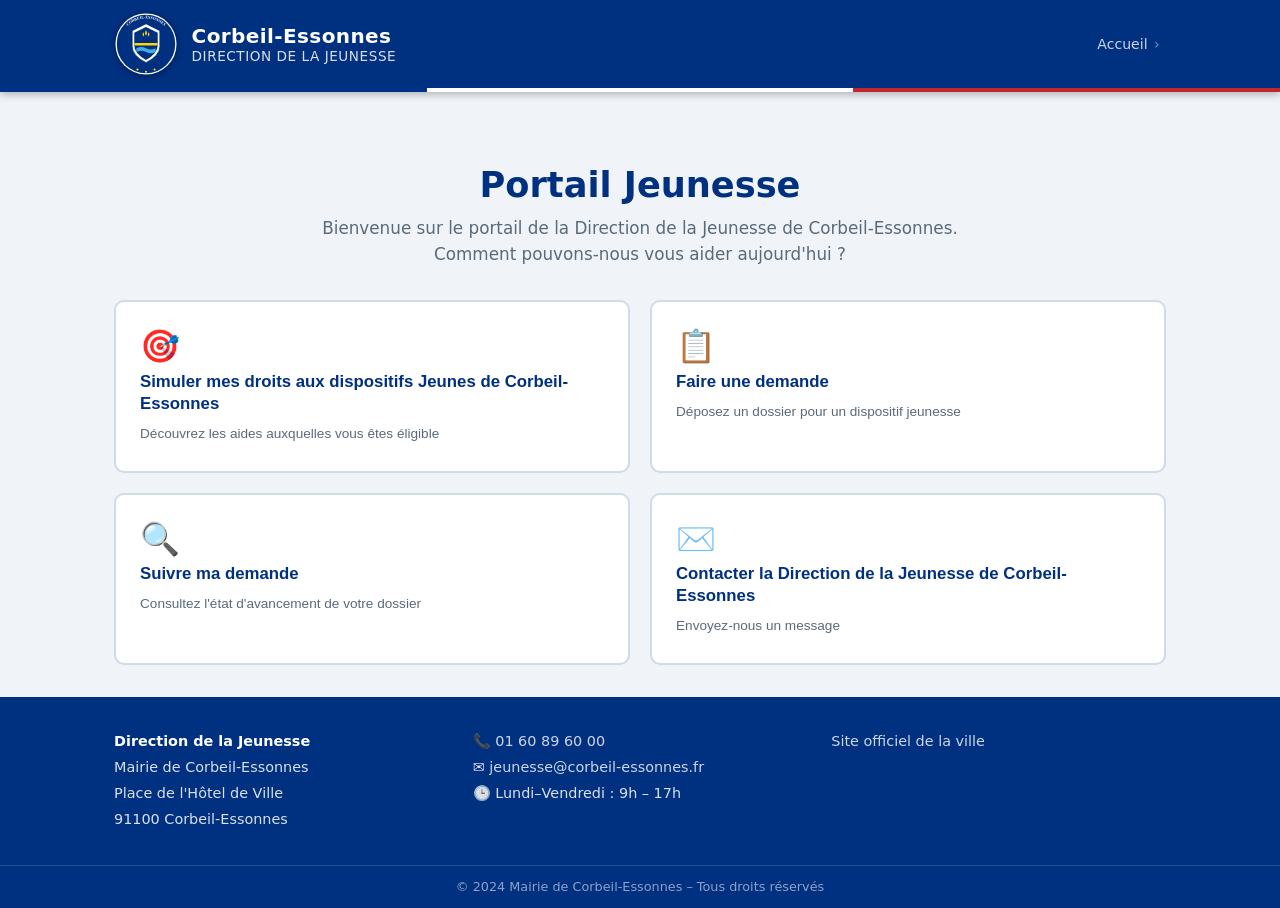
==== index.html @ c3417b79 "Add complete Jeunes Corbeil-Essonnes website (HTML/CSS/JS) Agent-Logs-Url: https://github.com/Sherpe" ====
<!DOCTYPE html>
<html lang="fr">
<head>
  <meta charset="UTF-8" />
  <meta name="viewport" content="width=device-width, initial-scale=1.0" />
  <title>Direction de la Jeunesse – Corbeil-Essonnes</title>
  <link rel="stylesheet" href="css/style.css" />
</head>
<body>

  <!-- ========== HEADER ========== -->
  <header class="site-header">
    <div class="header-inner">
      <a href="#" class="header-brand" onclick="showHome(); return false;" aria-label="Accueil">
        <img src="assets/logo-corbeil.svg" alt="Ville de Corbeil-Essonnes" class="header-logo" />
        <div class="header-titles">
          <span class="header-city">Corbeil-Essonnes</span>
          <span class="header-dept">Direction de la Jeunesse</span>
        </div>
      </a>
      <!-- Breadcrumb -->
      <nav id="breadcrumb" class="breadcrumb" aria-label="Fil d'Ariane" hidden>
        <a href="#" onclick="showHome(); return false;">Accueil</a>
        <span class="breadcrumb-sep" aria-hidden="true">›</span>
        <span id="breadcrumb-current"></span>
      </nav>
    </div>
    <!-- Tricolor bar -->
    <div class="tricolor-bar">
      <div class="tc-blue"></div>
      <div class="tc-white"></div>
      <div class="tc-red"></div>
    </div>
  </header>

  <!-- ========== MAIN ========== -->
  <main id="app">

    <!-- ---- HOME ---- -->
    <section id="section-home" class="page active">
      <div class="hero">
        <h1>Portail Jeunesse</h1>
        <p class="hero-sub">Bienvenue sur le portail de la Direction de la Jeunesse de Corbeil-Essonnes.<br>Comment pouvons-nous vous aider aujourd'hui ?</p>
      </div>
      <div class="card-grid">

        <button class="nav-card" onclick="showSection('simulation', 'Simuler mes droits')">
          <span class="card-icon" aria-hidden="true">🎯</span>
          <span class="card-title">Simuler mes droits aux dispositifs Jeunes de Corbeil-Essonnes</span>
          <span class="card-hint">Découvrez les aides auxquelles vous êtes éligible</span>
        </button>

        <button class="nav-card" onclick="showSection('demande', 'Faire une demande')">
          <span class="card-icon" aria-hidden="true">📋</span>
          <span class="card-title">Faire une demande</span>
          <span class="card-hint">Déposez un dossier pour un dispositif jeunesse</span>
        </button>

        <button class="nav-card" onclick="showSection('suivi', 'Suivre ma demande')">
          <span class="card-icon" aria-hidden="true">🔍</span>
          <span class="card-title">Suivre ma demande</span>
          <span class="card-hint">Consultez l'état d'avancement de votre dossier</span>
        </button>

        <button class="nav-card" onclick="showSection('contact', 'Contacter la Direction de la Jeunesse')">
          <span class="card-icon" aria-hidden="true">✉️</span>
          <span class="card-title">Contacter la Direction de la Jeunesse de Corbeil-Essonnes</span>
          <span class="card-hint">Envoyez-nous un message</span>
        </button>

      </div>
    </section>

    <!-- ---- CONTACTER ---- -->
    <section id="section-contact" class="page" hidden>
      <div class="page-header">
        <h2>Contacter la Direction de la Jeunesse</h2>
        <p>Remplissez le formulaire ci-dessous. Nous vous répondrons dans les meilleurs délais.</p>
      </div>
      <div class="form-card">
        <form id="contact-form" class="form" onsubmit="submitContact(event)">
          <div class="form-row">
            <div class="form-group">
              <label for="c-nom">Nom <span class="req" aria-label="obligatoire">*</span></label>
              <input id="c-nom" type="text" name="nom" autocomplete="family-name" required placeholder="Votre nom" />
            </div>
            <div class="form-group">
              <label for="c-prenom">Prénom</label>
              <input id="c-prenom" type="text" name="prenom" autocomplete="given-name" placeholder="Votre prénom" />
            </div>
          </div>
          <div class="form-row">
            <div class="form-group">
              <label for="c-mail">Adresse e-mail <span class="req" aria-label="obligatoire">*</span></label>
              <input id="c-mail" type="email" name="mail" autocomplete="email" required placeholder="exemple@mail.fr" />
            </div>
            <div class="form-group">
              <label for="c-tel">Téléphone</label>
              <input id="c-tel" type="tel" name="telephone" autocomplete="tel" placeholder="06 XX XX XX XX" />
            </div>
          </div>
          <div class="form-group">
            <label for="c-objet">Objet <span class="req" aria-label="obligatoire">*</span></label>
            <select id="c-objet" name="objet" required>
              <option value="">— Sélectionnez un objet —</option>
              <option value="renseignement">Demande de renseignement</option>
              <option value="projet-jeune">Projet Jeune</option>
              <option value="projet-sport">Projet Jeune Sport</option>
              <option value="pied-etrier">Pied à l'Étrier</option>
              <option value="solidarite">Projets Jeunes Solidarité</option>
              <option value="suivi-dossier">Suivi de dossier</option>
              <option value="autre">Autre</option>
            </select>
          </div>
          <div class="form-group">
            <label for="c-message">Message <span class="req" aria-label="obligatoire">*</span></label>
            <textarea id="c-message" name="message" rows="6" required placeholder="Votre message…"></textarea>
          </div>
          <p class="form-note"><span class="req">*</span> Champs obligatoires</p>
          <div class="form-actions">
            <button type="submit" class="btn-primary">Envoyer le message</button>
            <button type="button" class="btn-ghost" onclick="showHome()">Annuler</button>
          </div>
        </form>
        <div id="contact-success" class="alert-success" hidden>
          <strong>✅ Votre message a bien été envoyé !</strong>
          <p>Nous vous répondrons dans un délai de 5 jours ouvrés à l'adresse indiquée.</p>
          <button class="btn-primary" onclick="showHome()">Retour à l'accueil</button>
        </div>
      </div>
    </section>

    <!-- ---- FAIRE UNE DEMANDE ---- -->
    <section id="section-demande" class="page" hidden>
      <div class="page-header">
        <h2>Faire une demande</h2>
        <p>Sélectionnez le dispositif pour lequel vous souhaitez déposer un dossier :</p>
      </div>
      <div class="card-grid">

        <button class="nav-card" onclick="showDemandeForm('projet-jeune')">
          <span class="card-icon" aria-hidden="true">💡</span>
          <span class="card-title">Projet Jeune</span>
          <span class="card-hint">Financement de projets culturels, artistiques ou personnels (15–25 ans)</span>
        </button>

        <button class="nav-card" onclick="showDemandeForm('projet-sport')">
          <span class="card-icon" aria-hidden="true">⚽</span>
          <span class="card-title">Projet Jeune Sport</span>
          <span class="card-hint">Soutien à des projets ou événements sportifs (15–25 ans)</span>
        </button>

        <button class="nav-card" onclick="showDemandeForm('pied-etrier')">
          <span class="card-icon" aria-hidden="true">🚀</span>
          <span class="card-title">Pied à l'Étrier</span>
          <span class="card-hint">Aide à l'insertion professionnelle et à l'entrepreneuriat (18–25 ans)</span>
        </button>

        <button class="nav-card" onclick="showDemandeForm('solidarite')">
          <span class="card-icon" aria-hidden="true">🤝</span>
          <span class="card-title">Projets Jeunes Solidarité</span>
          <span class="card-hint">Soutien aux projets solidaires et citoyens (15–25 ans)</span>
        </button>

      </div>
    </section>

    <!-- ---- DEMANDE FORM (dynamic) ---- -->
    <section id="section-demande-form" class="page" hidden>
      <div id="demande-form-inner"></div>
    </section>

    <!-- ---- SUIVRE MA DEMANDE ---- -->
    <section id="section-suivi" class="page" hidden>
      <div class="page-header">
        <h2>Suivre ma demande</h2>
        <p>Renseignez votre numéro de dossier pour consulter l'état d'avancement de votre demande.</p>
      </div>
      <div class="form-card suivi-card">
        <form id="suivi-form" class="form" onsubmit="suivreDossier(event)">
          <div class="form-group">
            <label for="s-numero">Numéro de dossier <span class="req" aria-label="obligatoire">*</span></label>
            <input
              id="s-numero"
              type="text"
              name="numeroDossier"
              required
              placeholder="CE-2024-0001"
              autocomplete="off"
              style="text-transform:uppercase;"
            />
            <small class="form-hint">Format : CE-AAAA-XXXX &nbsp;(ex. : CE-2024-0001)</small>
          </div>
          <div class="form-actions">
            <button type="submit" class="btn-primary">Rechercher</button>
          </div>
        </form>
        <div id="suivi-result" hidden></div>
      </div>
    </section>

    <!-- ---- SIMULER MES DROITS ---- -->
    <section id="section-simulation" class="page" hidden>
      <div class="page-header">
        <h2>Simuler mes droits aux dispositifs Jeunes</h2>
        <p>Répondez aux questions suivantes pour découvrir les dispositifs auxquels vous êtes éligible.</p>
      </div>
      <div class="form-card">
        <div id="simulation-inner"></div>
      </div>
    </section>

  </main>

  <!-- ========== FOOTER ========== -->
  <footer class="site-footer">
    <div class="footer-inner">
      <div class="footer-block">
        <strong>Direction de la Jeunesse</strong><br />
        Mairie de Corbeil-Essonnes<br />
        Place de l'Hôtel de Ville<br />
        91100 Corbeil-Essonnes
      </div>
      <div class="footer-block">
        <p>📞 <a href="tel:+33160896000">01 60 89 60 00</a></p>
        <p>✉️ <a href="mailto:jeunesse@corbeil-essonnes.fr">jeunesse@corbeil-essonnes.fr</a></p>
        <p>🕒 Lundi–Vendredi : 9h – 17h</p>
      </div>
      <div class="footer-block footer-links">
        <a href="https://www.corbeil-essonnes.fr" target="_blank" rel="noopener">Site officiel de la ville</a>
      </div>
    </div>
    <div class="footer-bottom">
      <p>© 2024 Mairie de Corbeil-Essonnes – Tous droits réservés</p>
    </div>
  </footer>

  <script src="js/app.js"></script>
</body>
</html>
---- css/style.css ----
/* ============================================================
   Direction de la Jeunesse – Corbeil-Essonnes
   Main stylesheet
   ============================================================ */

/* ---------- Reset & base ---------- */
*, *::before, *::after { box-sizing: border-box; margin: 0; padding: 0; }

:root {
  --blue:       #003080;
  --blue-light: #1a5276;
  --blue-hover: #00205c;
  --red:        #c1272d;
  --white:      #ffffff;
  --bg:         #f0f4f8;
  --bg-card:    #ffffff;
  --text:       #1e2d40;
  --text-muted: #5a6a7a;
  --border:     #d0dbe8;
  --success-bg: #e8f5e9;
  --success-fg: #1b5e20;
  --radius:     10px;
  --shadow:     0 2px 12px rgba(0,0,0,.10);
  --shadow-hover: 0 6px 20px rgba(0,48,128,.18);
  --transition: .2s ease;
  --font:       'Segoe UI', system-ui, -apple-system, sans-serif;
}

html { scroll-behavior: smooth; }

body {
  font-family: var(--font);
  background: var(--bg);
  color: var(--text);
  min-height: 100vh;
  display: flex;
  flex-direction: column;
}

a { color: var(--blue); text-decoration: none; }
a:hover { text-decoration: underline; }

/* ---------- Header ---------- */
.site-header {
  background: var(--blue);
  color: var(--white);
  position: sticky;
  top: 0;
  z-index: 100;
  box-shadow: 0 2px 8px rgba(0,0,0,.3);
}

.header-inner {
  max-width: 1100px;
  margin: 0 auto;
  padding: .75rem 1.5rem;
  display: flex;
  align-items: center;
  justify-content: space-between;
  gap: 1rem;
  flex-wrap: wrap;
}

.header-brand {
  display: flex;
  align-items: center;
  gap: .85rem;
  color: var(--white);
  text-decoration: none;
}

.header-logo {
  height: 64px;
  width: auto;
  filter: drop-shadow(0 1px 3px rgba(0,0,0,.4));
  flex-shrink: 0;
}

.header-titles {
  display: flex;
  flex-direction: column;
}

.header-city {
  font-size: 1.25rem;
  font-weight: 700;
  letter-spacing: .02em;
  line-height: 1.2;
}

.header-dept {
  font-size: .85rem;
  font-weight: 400;
  opacity: .85;
  letter-spacing: .04em;
  text-transform: uppercase;
}

/* Breadcrumb */
.breadcrumb {
  display: flex;
  align-items: center;
  gap: .4rem;
  font-size: .88rem;
  color: rgba(255,255,255,.8);
}

.breadcrumb a {
  color: rgba(255,255,255,.8);
  text-decoration: none;
  transition: color var(--transition);
}
.breadcrumb a:hover { color: var(--white); text-decoration: underline; }

.breadcrumb-sep { opacity: .6; }

#breadcrumb-current {
  color: var(--white);
  font-weight: 600;
  max-width: 280px;
  white-space: nowrap;
  overflow: hidden;
  text-overflow: ellipsis;
}

/* Tricolor bar */
.tricolor-bar {
  display: flex;
  height: 4px;
}
.tc-blue  { background: #003189; flex: 1; }
.tc-white { background: #ffffff; flex: 1; }
.tc-red   { background: #c1272d; flex: 1; }

/* ---------- Main ---------- */
#app {
  flex: 1;
  max-width: 1100px;
  width: 100%;
  margin: 0 auto;
  padding: 2rem 1.5rem;
}

/* ---------- Pages ---------- */
.page { animation: fadeIn .25s ease; }
@keyframes fadeIn { from { opacity: 0; transform: translateY(8px); } to { opacity: 1; transform: none; } }

.page.active { display: block; }

.page-header {
  margin-bottom: 1.75rem;
}

.page-header h2 {
  font-size: 1.65rem;
  color: var(--blue);
  margin-bottom: .4rem;
}

.page-header p {
  color: var(--text-muted);
  font-size: 1rem;
  line-height: 1.55;
}

/* ---------- Hero ---------- */
.hero {
  text-align: center;
  padding: 2.5rem 1rem 2rem;
}

.hero h1 {
  font-size: 2.2rem;
  color: var(--blue);
  font-weight: 800;
  margin-bottom: .6rem;
}

.hero-sub {
  font-size: 1.05rem;
  color: var(--text-muted);
  line-height: 1.6;
}

/* ---------- Card grid ---------- */
.card-grid {
  display: grid;
  grid-template-columns: repeat(2, 1fr);
  gap: 1.25rem;
}

@media (max-width: 640px) {
  .card-grid { grid-template-columns: 1fr; }
  .hero h1 { font-size: 1.6rem; }
}

/* Navigation card */
.nav-card {
  background: var(--bg-card);
  border: 2px solid var(--border);
  border-radius: var(--radius);
  padding: 1.75rem 1.5rem;
  cursor: pointer;
  text-align: left;
  display: flex;
  flex-direction: column;
  gap: .55rem;
  transition: border-color var(--transition), box-shadow var(--transition), transform var(--transition);
}

.nav-card:hover, .nav-card:focus-visible {
  border-color: var(--blue);
  box-shadow: var(--shadow-hover);
  transform: translateY(-3px);
  outline: none;
}

.nav-card:active { transform: translateY(0); }

.card-icon {
  font-size: 2rem;
  line-height: 1;
}

.card-title {
  font-size: 1.05rem;
  font-weight: 700;
  color: var(--blue);
  line-height: 1.3;
}

.card-hint {
  font-size: .85rem;
  color: var(--text-muted);
  line-height: 1.4;
}

/* ---------- Form card ---------- */
.form-card {
  background: var(--bg-card);
  border: 1px solid var(--border);
  border-radius: var(--radius);
  padding: 2rem;
  box-shadow: var(--shadow);
  max-width: 760px;
}

.suivi-card { max-width: 480px; }

/* ---------- Forms ---------- */
.form { display: flex; flex-direction: column; gap: 1.1rem; }

.form-row {
  display: grid;
  grid-template-columns: 1fr 1fr;
  gap: 1rem;
}

@media (max-width: 560px) {
  .form-row { grid-template-columns: 1fr; }
  .form-card { padding: 1.25rem; }
}

.form-group {
  display: flex;
  flex-direction: column;
  gap: .35rem;
}

label {
  font-weight: 600;
  font-size: .93rem;
  color: var(--text);
}

.req {
  color: var(--red);
  margin-left: 2px;
}

input[type="text"],
input[type="email"],
input[type="tel"],
input[type="number"],
input[type="date"],
select,
textarea {
  width: 100%;
  border: 1.5px solid var(--border);
  border-radius: 6px;
  padding: .6rem .85rem;
  font-family: var(--font);
  font-size: .95rem;
  color: var(--text);
  background: #fff;
  transition: border-color var(--transition), box-shadow var(--transition);
}

input:focus, select:focus, textarea:focus {
  outline: none;
  border-color: var(--blue);
  box-shadow: 0 0 0 3px rgba(0,48,128,.12);
}

input:invalid:not(:placeholder-shown),
select:invalid,
textarea:invalid:not(:placeholder-shown) {
  border-color: var(--red);
}

textarea { resize: vertical; min-height: 120px; }

.form-hint {
  font-size: .8rem;
  color: var(--text-muted);
  margin-top: .1rem;
}

.form-note {
  font-size: .82rem;
  color: var(--text-muted);
  margin-top: -.25rem;
}

.form-section-title {
  font-size: 1rem;
  font-weight: 700;
  color: var(--blue);
  padding: .5rem 0 .25rem;
  border-bottom: 2px solid var(--border);
  margin-top: .5rem;
}

/* ---------- Buttons ---------- */
.btn-primary {
  background: var(--blue);
  color: var(--white);
  border: none;
  border-radius: 6px;
  padding: .7rem 1.6rem;
  font-family: var(--font);
  font-size: .97rem;
  font-weight: 700;
  cursor: pointer;
  transition: background var(--transition), transform var(--transition);
}

.btn-primary:hover { background: var(--blue-hover); transform: translateY(-1px); }
.btn-primary:active { transform: none; }

.btn-ghost {
  background: transparent;
  color: var(--text-muted);
  border: 1.5px solid var(--border);
  border-radius: 6px;
  padding: .68rem 1.4rem;
  font-family: var(--font);
  font-size: .97rem;
  cursor: pointer;
  transition: background var(--transition), color var(--transition);
}

.btn-ghost:hover { background: var(--bg); color: var(--text); }

.form-actions {
  display: flex;
  gap: .85rem;
  align-items: center;
  flex-wrap: wrap;
  margin-top: .4rem;
}

/* ---------- Alerts ---------- */
.alert-success {
  background: var(--success-bg);
  border: 1.5px solid #a5d6a7;
  border-radius: var(--radius);
  padding: 1.5rem;
  color: var(--success-fg);
  display: flex;
  flex-direction: column;
  gap: .75rem;
}

.alert-success strong { font-size: 1.05rem; }

.alert-error {
  background: #fff3f3;
  border: 1.5px solid #f5a5a5;
  border-radius: var(--radius);
  padding: 1.5rem;
  color: #b71c1c;
  display: flex;
  flex-direction: column;
  gap: .5rem;
}

.alert-info {
  background: #e8f4fd;
  border: 1.5px solid #90caf9;
  border-radius: var(--radius);
  padding: 1.5rem;
  color: #0d47a1;
}

/* ---------- Simulation ---------- */
.sim-step { display: flex; flex-direction: column; gap: 1.1rem; }

.sim-question {
  font-size: 1.08rem;
  font-weight: 700;
  color: var(--blue);
  line-height: 1.4;
}

.sim-progress {
  font-size: .82rem;
  color: var(--text-muted);
  margin-bottom: -.5rem;
}

.sim-options {
  display: flex;
  flex-direction: column;
  gap: .6rem;
}

.sim-option {
  display: flex;
  align-items: center;
  gap: .75rem;
  background: var(--bg);
  border: 1.5px solid var(--border);
  border-radius: 7px;
  padding: .75rem 1rem;
  cursor: pointer;
  font-family: var(--font);
  font-size: .97rem;
  text-align: left;
  transition: border-color var(--transition), background var(--transition);
}

.sim-option:hover, .sim-option:focus-visible {
  border-color: var(--blue);
  background: #eaf0fa;
  outline: none;
}

.sim-option.selected {
  border-color: var(--blue);
  background: #dce8fa;
  font-weight: 600;
  color: var(--blue);
}

.sim-option-icon { font-size: 1.3rem; line-height: 1; flex-shrink: 0; }

.sim-nav {
  display: flex;
  gap: .85rem;
  flex-wrap: wrap;
  margin-top: .4rem;
}

.btn-secondary {
  background: transparent;
  color: var(--blue);
  border: 1.5px solid var(--blue);
  border-radius: 6px;
  padding: .68rem 1.4rem;
  font-family: var(--font);
  font-size: .97rem;
  font-weight: 600;
  cursor: pointer;
  transition: background var(--transition), color var(--transition);
}
.btn-secondary:hover { background: var(--blue); color: var(--white); }

/* Results */
.sim-results { display: flex; flex-direction: column; gap: 1.2rem; }

.sim-results h3 { font-size: 1.1rem; color: var(--blue); margin-bottom: -.3rem; }

.result-card {
  background: var(--bg-card);
  border: 2px solid var(--blue);
  border-radius: var(--radius);
  padding: 1.25rem 1.5rem;
}

.result-card h4 {
  font-size: 1.05rem;
  color: var(--blue);
  margin-bottom: .4rem;
}

.result-card p {
  font-size: .9rem;
  color: var(--text-muted);
  line-height: 1.5;
  margin-bottom: .5rem;
}

.result-card .tag-eligible {
  display: inline-block;
  background: #e8f5e9;
  color: #2e7d32;
  font-size: .78rem;
  font-weight: 700;
  padding: .2rem .6rem;
  border-radius: 20px;
  text-transform: uppercase;
  letter-spacing: .04em;
}

.result-card-partial { border-color: #f9a825; }
.result-card-partial .tag-eligible {
  background: #fff8e1;
  color: #f57f17;
}

.no-result { color: var(--text-muted); font-style: italic; }

/* ---------- Suivi result ---------- */
#suivi-result { margin-top: 1.5rem; }

.status-badge {
  display: inline-flex;
  align-items: center;
  gap: .4rem;
  font-weight: 700;
  font-size: .85rem;
  padding: .3rem .85rem;
  border-radius: 20px;
  text-transform: uppercase;
  letter-spacing: .04em;
}

.status-received  { background: #e3f2fd; color: #1565c0; }
.status-review    { background: #fff9c4; color: #f57f17; }
.status-approved  { background: #e8f5e9; color: #2e7d32; }
.status-rejected  { background: #fce4ec; color: #c62828; }
.status-complete  { background: #f3e5f5; color: #6a1b9a; }

.suivi-details {
  margin-top: 1rem;
  display: flex;
  flex-direction: column;
  gap: .4rem;
  font-size: .93rem;
}

.suivi-details dt { font-weight: 600; color: var(--text-muted); font-size: .8rem; text-transform: uppercase; letter-spacing: .04em; margin-top: .6rem; }
.suivi-details dd { color: var(--text); }

/* ---------- Demande form inner ---------- */
.demande-form-wrap { display: flex; flex-direction: column; gap: 1.25rem; }

.demande-back {
  display: inline-flex;
  align-items: center;
  gap: .4rem;
  color: var(--blue);
  font-size: .9rem;
  font-weight: 600;
  cursor: pointer;
  background: none;
  border: none;
  padding: 0;
  margin-bottom: .25rem;
}

.demande-back:hover { text-decoration: underline; }

.program-banner {
  background: linear-gradient(135deg, var(--blue) 60%, var(--blue-light));
  color: var(--white);
  border-radius: var(--radius);
  padding: 1.25rem 1.5rem;
  display: flex;
  align-items: center;
  gap: 1rem;
}

.program-banner .banner-icon { font-size: 2.2rem; }
.program-banner h2 { font-size: 1.4rem; margin-bottom: .2rem; }
.program-banner p { font-size: .88rem; opacity: .85; }

/* ---------- Footer ---------- */
.site-footer {
  background: var(--blue);
  color: rgba(255,255,255,.85);
  margin-top: auto;
}

.footer-inner {
  max-width: 1100px;
  margin: 0 auto;
  padding: 2rem 1.5rem;
  display: grid;
  grid-template-columns: repeat(auto-fit, minmax(200px, 1fr));
  gap: 1.5rem;
}

.footer-block { font-size: .9rem; line-height: 1.8; }
.footer-block strong { color: var(--white); }
.footer-block a { color: rgba(255,255,255,.8); }
.footer-block a:hover { color: var(--white); }
.footer-block p { margin: 0; }

.footer-bottom {
  border-top: 1px solid rgba(255,255,255,.15);
  text-align: center;
  padding: .85rem 1.5rem;
  font-size: .8rem;
  color: rgba(255,255,255,.55);
}

/* ---------- Scrollbar (optional) ---------- */
::-webkit-scrollbar { width: 7px; }
::-webkit-scrollbar-track { background: var(--bg); }
::-webkit-scrollbar-thumb { background: #b0bec5; border-radius: 4px; }
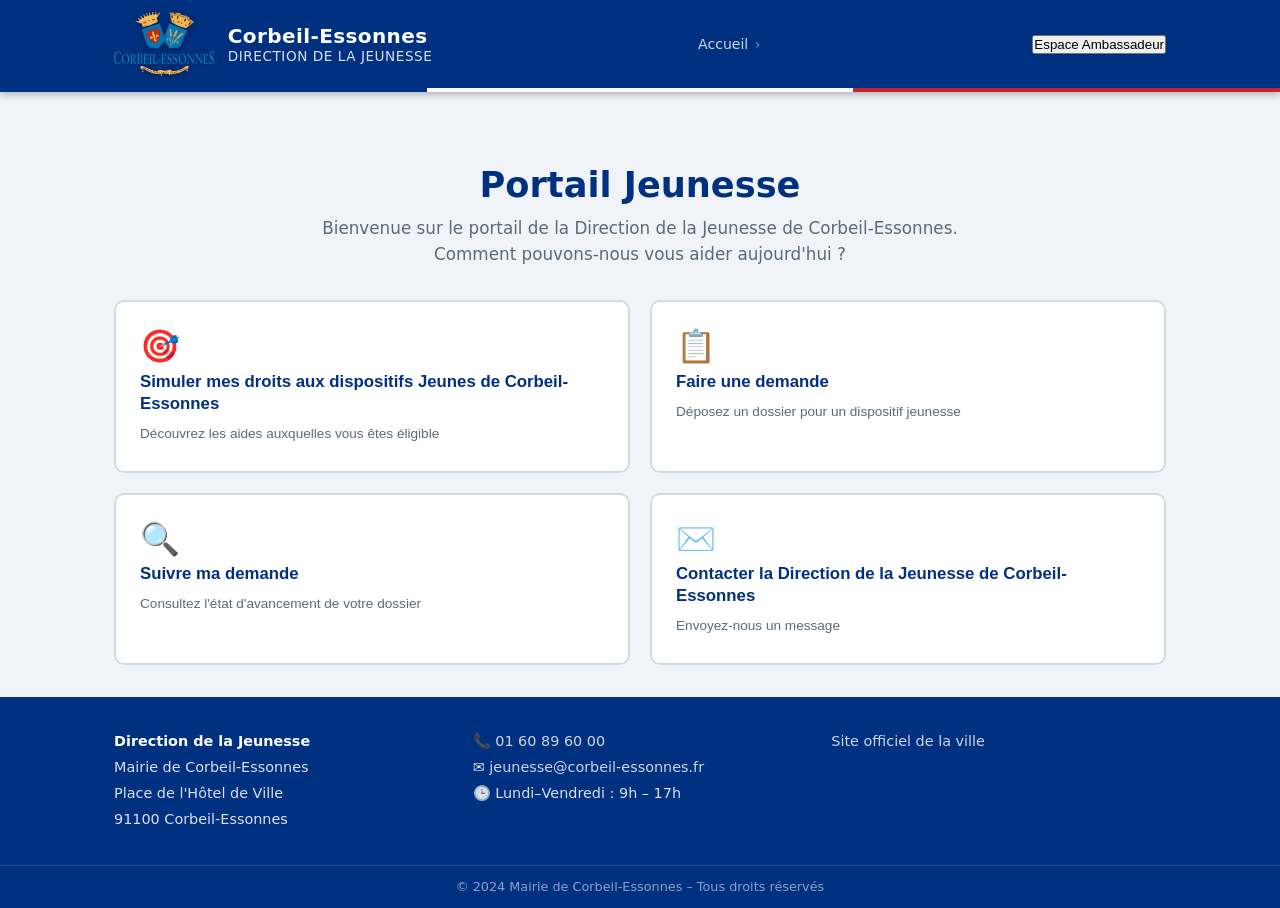
==== commit 3d8cf67e: "Ajustements" ====
--- a/index.html
+++ b/index.html
@@ -24,6 +24,7 @@
         <span class="breadcrumb-sep" aria-hidden="true">›</span>
         <span id="breadcrumb-current"></span>
       </nav>
+      <button class="btn-connexion" onclick="showConnexion()">Espace Ambassadeur</button>
     </div>
     <!-- Tricolor bar -->
     <div class="tricolor-bar">
@@ -68,6 +69,61 @@
           <span class="card-hint">Envoyez-nous un message</span>
         </button>
 
+      </div>
+    </section>
+
+    <!-- ---- CONNEXION / ESPACE AMBASSADEUR ---- -->
+    <section id="section-connexion" class="page" hidden>
+      <div class="page-header">
+        <h2>Espace Ambassadeur</h2>
+        <p>Connectez-vous pour accéder à votre espace personnel.</p>
+      </div>
+      <div class="form-card connexion-card">
+        <form id="connexion-form" class="form" onsubmit="submitConnexion(event)">
+          <div class="form-group">
+            <label for="login-email">Adresse e-mail <span class="req" aria-label="obligatoire">*</span></label>
+            <input
+              id="login-email"
+              type="email"
+              name="email"
+              autocomplete="email"
+              required
+              placeholder="votre.email@example.com"
+            />
+          </div>
+          <div class="form-group">
+            <label for="login-password">Mot de passe <span class="req" aria-label="obligatoire">*</span></label>
+            <input
+              id="login-password"
+              type="password"
+              name="password"
+              autocomplete="current-password"
+              required
+              placeholder="Votre mot de passe"
+            />
+          </div>
+          <div class="form-group" style="display: flex; align-items: center; gap: 0.5rem;">
+            <input type="checkbox" id="login-remember" name="remember" />
+            <label for="login-remember" style="margin: 0; cursor: pointer;">Se souvenir de moi</label>
+          </div>
+          <p class="form-note"><span class="req">*</span> Champs obligatoires</p>
+          <div class="form-actions">
+            <button type="submit" class="btn-primary">Se connecter</button>
+            <button type="button" class="btn-ghost" onclick="showHome()">Annuler</button>
+          </div>
+          <p style="text-align: center; font-size: 0.9rem; margin-top: 1.5rem; color: var(--text-muted);">
+            <a href="#" style="color: var(--primary); text-decoration: none;" onclick="alert('Merci de contacter la Direction de la Jeunesse pour réinitialiser votre mot de passe.'); return false;">Mot de passe oublié ?</a>
+          </p>
+        </form>
+        <div id="connexion-success" class="alert-success" hidden>
+          <strong>✅ Connexion réussie !</strong>
+          <p>Vous êtes maintenant connecté(e) à votre espace ambassadeur.</p>
+          <button class="btn-primary" onclick="showHome()">Retour à l'accueil</button>
+        </div>
+        <div id="connexion-error" class="alert-error" hidden>
+          <strong>❌ Erreur de connexion</strong>
+          <p>Les identifiants saisis sont incorrects. Veuillez vérifier votre adresse e-mail et votre mot de passe.</p>
+        </div>
       </div>
     </section>
 
--- a/css/style.css
+++ b/css/style.css
@@ -247,6 +247,8 @@
 
 .suivi-card { max-width: 480px; }
 
+.connexion-card { max-width: 420px; }
+
 /* ---------- Forms ---------- */
 .form { display: flex; flex-direction: column; gap: 1.1rem; }
 
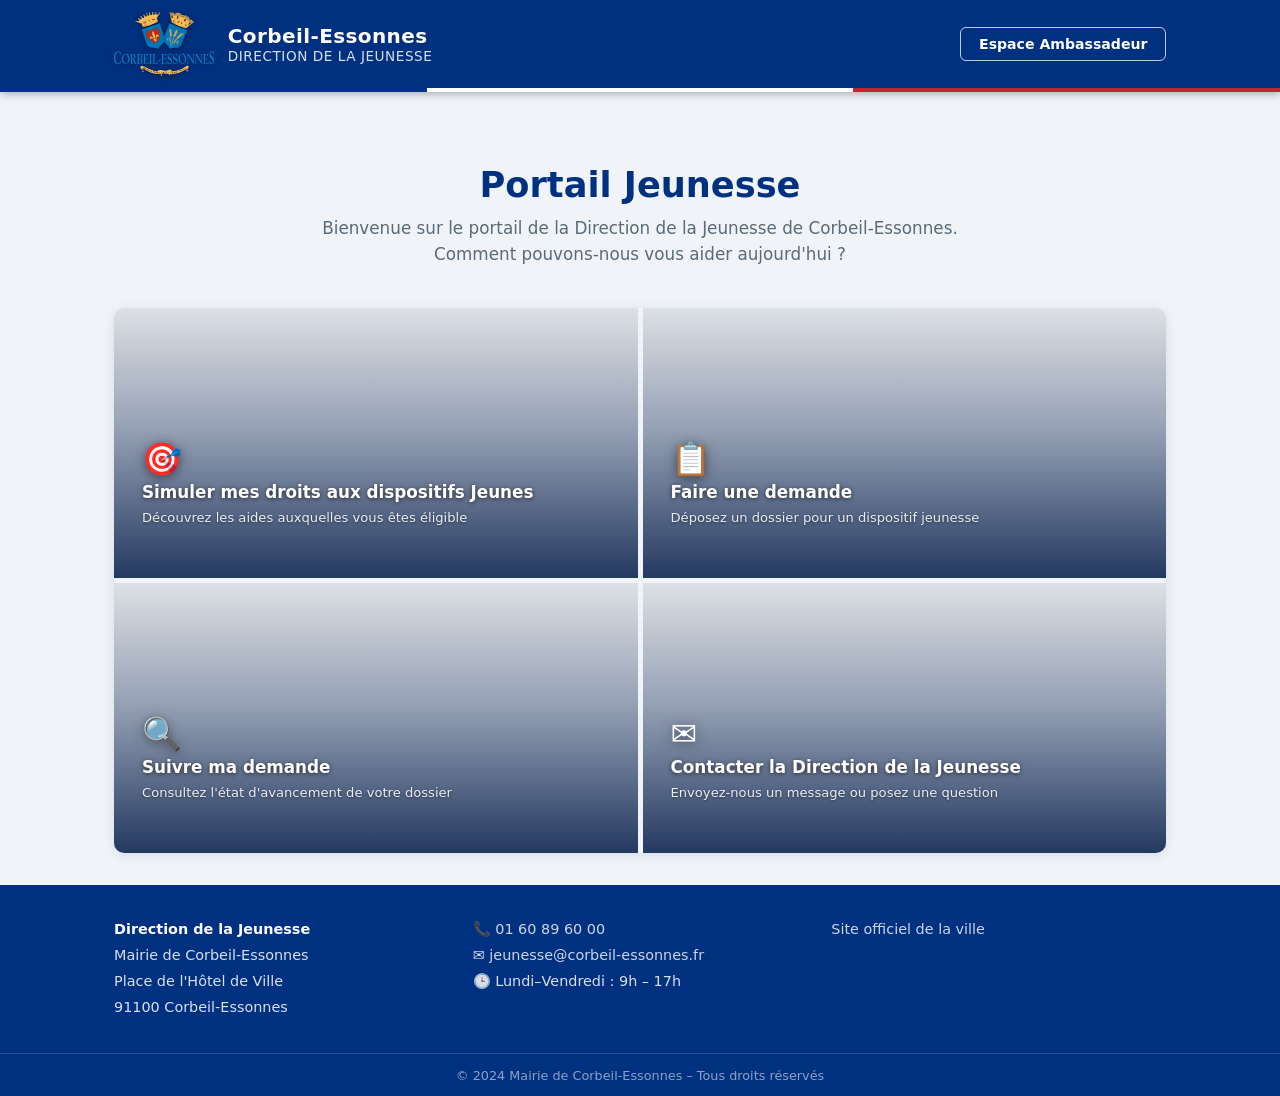
==== commit 98de39b1: "feat: image tiles, contact layout, enhanced login page, demande tiles Agent-Logs-Url: https://github" ====
--- a/index.html
+++ b/index.html
@@ -11,7 +11,7 @@
   <!-- ========== HEADER ========== -->
   <header class="site-header">
     <div class="header-inner">
-      <a href="#" class="header-brand" onclick="showHome(); return false;" aria-label="Accueil">
+      <a href="index.html" class="header-brand" aria-label="Accueil">
         <img src="assets/logo-corbeil.svg" alt="Ville de Corbeil-Essonnes" class="header-logo" />
         <div class="header-titles">
           <span class="header-city">Corbeil-Essonnes</span>
@@ -19,12 +19,7 @@
         </div>
       </a>
       <!-- Breadcrumb -->
-      <nav id="breadcrumb" class="breadcrumb" aria-label="Fil d'Ariane" hidden>
-        <a href="#" onclick="showHome(); return false;">Accueil</a>
-        <span class="breadcrumb-sep" aria-hidden="true">›</span>
-        <span id="breadcrumb-current"></span>
-      </nav>
-      <button class="btn-connexion" onclick="showConnexion()">Espace Ambassadeur</button>
+      <a href="connexion.html" class="btn-connexion">Espace Ambassadeur</a>
     </div>
     <!-- Tricolor bar -->
     <div class="tricolor-bar">
@@ -43,226 +38,52 @@
         <h1>Portail Jeunesse</h1>
         <p class="hero-sub">Bienvenue sur le portail de la Direction de la Jeunesse de Corbeil-Essonnes.<br>Comment pouvons-nous vous aider aujourd'hui ?</p>
       </div>
-      <div class="card-grid">
+      <div class="section-grid">
 
-        <button class="nav-card" onclick="showSection('simulation', 'Simuler mes droits')">
-          <span class="card-icon" aria-hidden="true">🎯</span>
-          <span class="card-title">Simuler mes droits aux dispositifs Jeunes de Corbeil-Essonnes</span>
-          <span class="card-hint">Découvrez les aides auxquelles vous êtes éligible</span>
-        </button>
+        <a class="section-tile" href="simulation.html">
+          <div class="section-tile-bg" style="background-image: url('https://images.unsplash.com/photo-1523240795612-9a054b0db644?auto=format&fit=crop&w=900&q=80')"></div>
+          <div class="section-tile-overlay"></div>
+          <div class="section-tile-content">
+            <span class="section-tile-icon" aria-hidden="true">🎯</span>
+            <span class="section-tile-title">Simuler mes droits aux dispositifs Jeunes</span>
+            <span class="section-tile-hint">Découvrez les aides auxquelles vous êtes éligible</span>
+            <span class="section-tile-arrow" aria-hidden="true">Commencer →</span>
+          </div>
+        </a>
 
-        <button class="nav-card" onclick="showSection('demande', 'Faire une demande')">
-          <span class="card-icon" aria-hidden="true">📋</span>
-          <span class="card-title">Faire une demande</span>
-          <span class="card-hint">Déposez un dossier pour un dispositif jeunesse</span>
-        </button>
+        <a class="section-tile" href="demande.html">
+          <div class="section-tile-bg" style="background-image: url('https://images.unsplash.com/photo-1434030216411-0b793f4b4173?auto=format&fit=crop&w=900&q=80')"></div>
+          <div class="section-tile-overlay"></div>
+          <div class="section-tile-content">
+            <span class="section-tile-icon" aria-hidden="true">📋</span>
+            <span class="section-tile-title">Faire une demande</span>
+            <span class="section-tile-hint">Déposez un dossier pour un dispositif jeunesse</span>
+            <span class="section-tile-arrow" aria-hidden="true">Déposer →</span>
+          </div>
+        </a>
 
-        <button class="nav-card" onclick="showSection('suivi', 'Suivre ma demande')">
-          <span class="card-icon" aria-hidden="true">🔍</span>
-          <span class="card-title">Suivre ma demande</span>
-          <span class="card-hint">Consultez l'état d'avancement de votre dossier</span>
-        </button>
+        <a class="section-tile" href="suivi.html">
+          <div class="section-tile-bg" style="background-image: url('https://images.unsplash.com/photo-1522202176988-66273c2fd55f?auto=format&fit=crop&w=900&q=80')"></div>
+          <div class="section-tile-overlay"></div>
+          <div class="section-tile-content">
+            <span class="section-tile-icon" aria-hidden="true">🔍</span>
+            <span class="section-tile-title">Suivre ma demande</span>
+            <span class="section-tile-hint">Consultez l'état d'avancement de votre dossier</span>
+            <span class="section-tile-arrow" aria-hidden="true">Consulter →</span>
+          </div>
+        </a>
 
-        <button class="nav-card" onclick="showSection('contact', 'Contacter la Direction de la Jeunesse')">
-          <span class="card-icon" aria-hidden="true">✉️</span>
-          <span class="card-title">Contacter la Direction de la Jeunesse de Corbeil-Essonnes</span>
-          <span class="card-hint">Envoyez-nous un message</span>
-        </button>
+        <a class="section-tile" href="contact.html">
+          <div class="section-tile-bg" style="background-image: url('https://images.unsplash.com/photo-1529156069898-49953e39b3ac?auto=format&fit=crop&w=900&q=80')"></div>
+          <div class="section-tile-overlay"></div>
+          <div class="section-tile-content">
+            <span class="section-tile-icon" aria-hidden="true">✉️</span>
+            <span class="section-tile-title">Contacter la Direction de la Jeunesse</span>
+            <span class="section-tile-hint">Envoyez-nous un message ou posez une question</span>
+            <span class="section-tile-arrow" aria-hidden="true">Écrire →</span>
+          </div>
+        </a>
 
-      </div>
-    </section>
-
-    <!-- ---- CONNEXION / ESPACE AMBASSADEUR ---- -->
-    <section id="section-connexion" class="page" hidden>
-      <div class="page-header">
-        <h2>Espace Ambassadeur</h2>
-        <p>Connectez-vous pour accéder à votre espace personnel.</p>
-      </div>
-      <div class="form-card connexion-card">
-        <form id="connexion-form" class="form" onsubmit="submitConnexion(event)">
-          <div class="form-group">
-            <label for="login-email">Adresse e-mail <span class="req" aria-label="obligatoire">*</span></label>
-            <input
-              id="login-email"
-              type="email"
-              name="email"
-              autocomplete="email"
-              required
-              placeholder="votre.email@example.com"
-            />
-          </div>
-          <div class="form-group">
-            <label for="login-password">Mot de passe <span class="req" aria-label="obligatoire">*</span></label>
-            <input
-              id="login-password"
-              type="password"
-              name="password"
-              autocomplete="current-password"
-              required
-              placeholder="Votre mot de passe"
-            />
-          </div>
-          <div class="form-group" style="display: flex; align-items: center; gap: 0.5rem;">
-            <input type="checkbox" id="login-remember" name="remember" />
-            <label for="login-remember" style="margin: 0; cursor: pointer;">Se souvenir de moi</label>
-          </div>
-          <p class="form-note"><span class="req">*</span> Champs obligatoires</p>
-          <div class="form-actions">
-            <button type="submit" class="btn-primary">Se connecter</button>
-            <button type="button" class="btn-ghost" onclick="showHome()">Annuler</button>
-          </div>
-          <p style="text-align: center; font-size: 0.9rem; margin-top: 1.5rem; color: var(--text-muted);">
-            <a href="#" style="color: var(--primary); text-decoration: none;" onclick="alert('Merci de contacter la Direction de la Jeunesse pour réinitialiser votre mot de passe.'); return false;">Mot de passe oublié ?</a>
-          </p>
-        </form>
-        <div id="connexion-success" class="alert-success" hidden>
-          <strong>✅ Connexion réussie !</strong>
-          <p>Vous êtes maintenant connecté(e) à votre espace ambassadeur.</p>
-          <button class="btn-primary" onclick="showHome()">Retour à l'accueil</button>
-        </div>
-        <div id="connexion-error" class="alert-error" hidden>
-          <strong>❌ Erreur de connexion</strong>
-          <p>Les identifiants saisis sont incorrects. Veuillez vérifier votre adresse e-mail et votre mot de passe.</p>
-        </div>
-      </div>
-    </section>
-
-    <!-- ---- CONTACTER ---- -->
-    <section id="section-contact" class="page" hidden>
-      <div class="page-header">
-        <h2>Contacter la Direction de la Jeunesse</h2>
-        <p>Remplissez le formulaire ci-dessous. Nous vous répondrons dans les meilleurs délais.</p>
-      </div>
-      <div class="form-card">
-        <form id="contact-form" class="form" onsubmit="submitContact(event)">
-          <div class="form-row">
-            <div class="form-group">
-              <label for="c-nom">Nom <span class="req" aria-label="obligatoire">*</span></label>
-              <input id="c-nom" type="text" name="nom" autocomplete="family-name" required placeholder="Votre nom" />
-            </div>
-            <div class="form-group">
-              <label for="c-prenom">Prénom</label>
-              <input id="c-prenom" type="text" name="prenom" autocomplete="given-name" placeholder="Votre prénom" />
-            </div>
-          </div>
-          <div class="form-row">
-            <div class="form-group">
-              <label for="c-mail">Adresse e-mail <span class="req" aria-label="obligatoire">*</span></label>
-              <input id="c-mail" type="email" name="mail" autocomplete="email" required placeholder="exemple@mail.fr" />
-            </div>
-            <div class="form-group">
-              <label for="c-tel">Téléphone</label>
-              <input id="c-tel" type="tel" name="telephone" autocomplete="tel" placeholder="06 XX XX XX XX" />
-            </div>
-          </div>
-          <div class="form-group">
-            <label for="c-objet">Objet <span class="req" aria-label="obligatoire">*</span></label>
-            <select id="c-objet" name="objet" required>
-              <option value="">— Sélectionnez un objet —</option>
-              <option value="renseignement">Demande de renseignement</option>
-              <option value="projet-jeune">Projet Jeune</option>
-              <option value="projet-sport">Projet Jeune Sport</option>
-              <option value="pied-etrier">Pied à l'Étrier</option>
-              <option value="solidarite">Projets Jeunes Solidarité</option>
-              <option value="suivi-dossier">Suivi de dossier</option>
-              <option value="autre">Autre</option>
-            </select>
-          </div>
-          <div class="form-group">
-            <label for="c-message">Message <span class="req" aria-label="obligatoire">*</span></label>
-            <textarea id="c-message" name="message" rows="6" required placeholder="Votre message…"></textarea>
-          </div>
-          <p class="form-note"><span class="req">*</span> Champs obligatoires</p>
-          <div class="form-actions">
-            <button type="submit" class="btn-primary">Envoyer le message</button>
-            <button type="button" class="btn-ghost" onclick="showHome()">Annuler</button>
-          </div>
-        </form>
-        <div id="contact-success" class="alert-success" hidden>
-          <strong>✅ Votre message a bien été envoyé !</strong>
-          <p>Nous vous répondrons dans un délai de 5 jours ouvrés à l'adresse indiquée.</p>
-          <button class="btn-primary" onclick="showHome()">Retour à l'accueil</button>
-        </div>
-      </div>
-    </section>
-
-    <!-- ---- FAIRE UNE DEMANDE ---- -->
-    <section id="section-demande" class="page" hidden>
-      <div class="page-header">
-        <h2>Faire une demande</h2>
-        <p>Sélectionnez le dispositif pour lequel vous souhaitez déposer un dossier :</p>
-      </div>
-      <div class="card-grid">
-
-        <button class="nav-card" onclick="showDemandeForm('projet-jeune')">
-          <span class="card-icon" aria-hidden="true">💡</span>
-          <span class="card-title">Projet Jeune</span>
-          <span class="card-hint">Financement de projets culturels, artistiques ou personnels (15–25 ans)</span>
-        </button>
-
-        <button class="nav-card" onclick="showDemandeForm('projet-sport')">
-          <span class="card-icon" aria-hidden="true">⚽</span>
-          <span class="card-title">Projet Jeune Sport</span>
-          <span class="card-hint">Soutien à des projets ou événements sportifs (15–25 ans)</span>
-        </button>
-
-        <button class="nav-card" onclick="showDemandeForm('pied-etrier')">
-          <span class="card-icon" aria-hidden="true">🚀</span>
-          <span class="card-title">Pied à l'Étrier</span>
-          <span class="card-hint">Aide à l'insertion professionnelle et à l'entrepreneuriat (18–25 ans)</span>
-        </button>
-
-        <button class="nav-card" onclick="showDemandeForm('solidarite')">
-          <span class="card-icon" aria-hidden="true">🤝</span>
-          <span class="card-title">Projets Jeunes Solidarité</span>
-          <span class="card-hint">Soutien aux projets solidaires et citoyens (15–25 ans)</span>
-        </button>
-
-      </div>
-    </section>
-
-    <!-- ---- DEMANDE FORM (dynamic) ---- -->
-    <section id="section-demande-form" class="page" hidden>
-      <div id="demande-form-inner"></div>
-    </section>
-
-    <!-- ---- SUIVRE MA DEMANDE ---- -->
-    <section id="section-suivi" class="page" hidden>
-      <div class="page-header">
-        <h2>Suivre ma demande</h2>
-        <p>Renseignez votre numéro de dossier pour consulter l'état d'avancement de votre demande.</p>
-      </div>
-      <div class="form-card suivi-card">
-        <form id="suivi-form" class="form" onsubmit="suivreDossier(event)">
-          <div class="form-group">
-            <label for="s-numero">Numéro de dossier <span class="req" aria-label="obligatoire">*</span></label>
-            <input
-              id="s-numero"
-              type="text"
-              name="numeroDossier"
-              required
-              placeholder="CE-2024-0001"
-              autocomplete="off"
-              style="text-transform:uppercase;"
-            />
-            <small class="form-hint">Format : CE-AAAA-XXXX &nbsp;(ex. : CE-2024-0001)</small>
-          </div>
-          <div class="form-actions">
-            <button type="submit" class="btn-primary">Rechercher</button>
-          </div>
-        </form>
-        <div id="suivi-result" hidden></div>
-      </div>
-    </section>
-
-    <!-- ---- SIMULER MES DROITS ---- -->
-    <section id="section-simulation" class="page" hidden>
-      <div class="page-header">
-        <h2>Simuler mes droits aux dispositifs Jeunes</h2>
-        <p>Répondez aux questions suivantes pour découvrir les dispositifs auxquels vous êtes éligible.</p>
-      </div>
-      <div class="form-card">
-        <div id="simulation-inner"></div>
       </div>
     </section>
 
@@ -291,6 +112,5 @@
     </div>
   </footer>
 
-  <script src="js/app.js"></script>
 </body>
 </html>
--- a/css/style.css
+++ b/css/style.css
@@ -123,6 +123,37 @@
   text-overflow: ellipsis;
 }
 
+/* Espace Ambassadeur button */
+a.btn-connexion {
+  text-decoration: none;
+  display: inline-block;
+}
+
+a.nav-card {
+  text-decoration: none;
+  color: inherit;
+}
+
+.btn-connexion {
+  background: transparent;
+  color: var(--white);
+  border: 1.5px solid rgba(255,255,255,.75);
+  border-radius: 6px;
+  padding: .5rem 1.1rem;
+  font-family: var(--font);
+  font-size: .88rem;
+  font-weight: 600;
+  cursor: pointer;
+  transition: background var(--transition), border-color var(--transition);
+  white-space: nowrap;
+  flex-shrink: 0;
+}
+
+.btn-connexion:hover {
+  background: rgba(255,255,255,.15);
+  border-color: var(--white);
+}
+
 /* Tricolor bar */
 .tricolor-bar {
   display: flex;
@@ -618,6 +649,314 @@
   color: rgba(255,255,255,.55);
 }
 
+/* ---------- Contact page layout ---------- */
+.contact-layout {
+  display: grid;
+  grid-template-columns: 1fr 320px;
+  gap: 1.5rem;
+  align-items: start;
+}
+
+.contact-form-card { max-width: none; }
+
+.contact-info-card {
+  background: var(--bg-card);
+  border: 1px solid var(--border);
+  border-radius: var(--radius);
+  box-shadow: var(--shadow);
+  overflow: hidden;
+}
+
+.contact-info-image {
+  height: 160px;
+  background-image: url('https://images.unsplash.com/photo-1529156069898-49953e39b3ac?auto=format&fit=crop&w=600&q=80');
+  background-size: cover;
+  background-position: center top;
+}
+
+.contact-info-body {
+  padding: 1.5rem;
+}
+
+.contact-info-body h3 {
+  font-size: 1.05rem;
+  color: var(--blue);
+  font-weight: 700;
+  margin-bottom: 1rem;
+}
+
+.contact-info-list {
+  list-style: none;
+  display: flex;
+  flex-direction: column;
+  gap: 1rem;
+  margin-bottom: 1.25rem;
+}
+
+.contact-info-list li {
+  display: flex;
+  gap: .75rem;
+  font-size: .9rem;
+  color: var(--text);
+  line-height: 1.5;
+}
+
+.ci-icon { font-size: 1.1rem; flex-shrink: 0; margin-top: .05rem; }
+.contact-info-list a { color: var(--blue); font-weight: 600; }
+
+.contact-info-note {
+  background: var(--bg);
+  border-radius: 6px;
+  padding: .85rem 1rem;
+  font-size: .82rem;
+  color: var(--text-muted);
+  line-height: 1.55;
+}
+
+@media (max-width: 860px) {
+  .contact-layout { grid-template-columns: 1fr; }
+  .contact-info-card { max-width: 540px; }
+}
+
+/* ---------- Section Grid (home page image tiles) ---------- */
+.section-grid {
+  display: grid;
+  grid-template-columns: repeat(2, 1fr);
+  gap: 5px;
+  border-radius: var(--radius);
+  overflow: hidden;
+  box-shadow: var(--shadow);
+  margin-top: .5rem;
+}
+
+.section-tile {
+  position: relative;
+  height: 270px;
+  overflow: hidden;
+  display: flex;
+  flex-direction: column;
+  justify-content: flex-end;
+  text-decoration: none;
+  cursor: pointer;
+  outline: none;
+  border: none;
+  background: none;
+  padding: 0;
+  font-family: var(--font);
+  text-align: left;
+}
+
+.section-tile-bg {
+  position: absolute;
+  inset: 0;
+  background-size: cover;
+  background-position: center;
+  transition: transform .55s cubic-bezier(.25,.46,.45,.94);
+  will-change: transform;
+}
+
+.section-tile:hover .section-tile-bg,
+.section-tile:focus-visible .section-tile-bg {
+  transform: scale(1.09);
+}
+
+.section-tile:active .section-tile-bg {
+  transform: scale(1.04);
+}
+
+.section-tile-overlay {
+  position: absolute;
+  inset: 0;
+  background: linear-gradient(
+    to top,
+    rgba(0, 24, 70, 0.85) 0%,
+    rgba(0, 24, 70, 0.38) 55%,
+    rgba(0, 0, 0, 0.08) 100%
+  );
+  transition: background .35s ease;
+}
+
+.section-tile:hover .section-tile-overlay,
+.section-tile:focus-visible .section-tile-overlay {
+  background: linear-gradient(
+    to top,
+    rgba(0, 48, 128, 0.92) 0%,
+    rgba(0, 48, 128, 0.52) 55%,
+    rgba(0, 48, 128, 0.12) 100%
+  );
+}
+
+.section-tile:active .section-tile-overlay {
+  background: linear-gradient(
+    to top,
+    rgba(193, 39, 45, 0.9) 0%,
+    rgba(193, 39, 45, 0.55) 55%,
+    rgba(0, 0, 0, 0.1) 100%
+  );
+}
+
+.section-tile-content {
+  position: relative;
+  z-index: 1;
+  padding: 1.5rem 1.75rem;
+  color: #fff;
+  display: flex;
+  flex-direction: column;
+  gap: .3rem;
+  transition: transform .3s ease;
+}
+
+.section-tile:hover .section-tile-content,
+.section-tile:focus-visible .section-tile-content {
+  transform: translateY(-5px);
+}
+
+.section-tile-icon {
+  font-size: 2rem;
+  line-height: 1;
+  filter: drop-shadow(0 2px 6px rgba(0,0,0,.5));
+  margin-bottom: .15rem;
+}
+
+.section-tile-title {
+  font-size: 1.05rem;
+  font-weight: 700;
+  line-height: 1.3;
+  text-shadow: 0 1px 5px rgba(0,0,0,.65);
+}
+
+.section-tile-hint {
+  font-size: .82rem;
+  opacity: .88;
+  line-height: 1.4;
+  text-shadow: 0 1px 3px rgba(0,0,0,.55);
+}
+
+.section-tile-arrow {
+  display: inline-block;
+  margin-top: .45rem;
+  font-size: .82rem;
+  font-weight: 700;
+  letter-spacing: .03em;
+  opacity: 0;
+  transform: translateX(-10px);
+  transition: opacity .3s ease, transform .3s ease;
+  text-shadow: 0 1px 3px rgba(0,0,0,.4);
+}
+
+.section-tile:hover .section-tile-arrow,
+.section-tile:focus-visible .section-tile-arrow {
+  opacity: 1;
+  transform: translateX(0);
+}
+
+.section-tile:focus-visible {
+  box-shadow: inset 0 0 0 3px rgba(255,255,255,.7);
+}
+
+@media (max-width: 640px) {
+  .section-grid { grid-template-columns: 1fr; gap: 4px; }
+  .section-tile { height: 210px; }
+  .section-tile-content { padding: 1.25rem 1.35rem; }
+}
+
+/* ---------- Connexion split layout ---------- */
+.connexion-split {
+  display: grid;
+  grid-template-columns: 1fr 1fr;
+  min-height: 520px;
+  border-radius: var(--radius);
+  overflow: hidden;
+  box-shadow: var(--shadow);
+  background: #fff;
+  max-width: 860px;
+}
+
+.connexion-visual {
+  position: relative;
+  background-image: url('https://images.unsplash.com/photo-1523050854058-8df90110c9f1?auto=format&fit=crop&w=700&q=80');
+  background-size: cover;
+  background-position: center top;
+  overflow: hidden;
+}
+
+.connexion-visual::after {
+  content: '';
+  position: absolute;
+  inset: 0;
+  background: linear-gradient(
+    160deg,
+    rgba(0, 48, 128, 0.72) 0%,
+    rgba(0, 48, 128, 0.45) 60%,
+    rgba(0, 0, 0, 0.15) 100%
+  );
+}
+
+.connexion-visual-caption {
+  position: absolute;
+  inset: 0;
+  z-index: 1;
+  display: flex;
+  flex-direction: column;
+  justify-content: flex-end;
+  padding: 2rem;
+  color: #fff;
+}
+
+.connexion-visual-caption h3 {
+  font-size: 1.4rem;
+  font-weight: 800;
+  line-height: 1.25;
+  margin-bottom: .5rem;
+  text-shadow: 0 2px 6px rgba(0,0,0,.4);
+}
+
+.connexion-visual-caption p {
+  font-size: .88rem;
+  opacity: .9;
+  line-height: 1.55;
+  text-shadow: 0 1px 4px rgba(0,0,0,.4);
+}
+
+.connexion-form-side {
+  padding: 2.5rem 2.25rem;
+  display: flex;
+  flex-direction: column;
+  justify-content: center;
+  gap: 1.5rem;
+}
+
+.connexion-form-side h2 {
+  font-size: 1.5rem;
+  color: var(--blue);
+  font-weight: 800;
+  margin-bottom: -.25rem;
+}
+
+.connexion-form-side .form-subtitle {
+  font-size: .9rem;
+  color: var(--text-muted);
+  margin-top: -.75rem;
+}
+
+.forgot-link {
+  text-align: center;
+  font-size: .88rem;
+  color: var(--text-muted);
+  margin-top: .5rem;
+}
+
+.forgot-link a {
+  color: var(--blue);
+  font-weight: 600;
+}
+
+@media (max-width: 680px) {
+  .connexion-split { grid-template-columns: 1fr; }
+  .connexion-visual { display: none; }
+  .connexion-form-side { padding: 2rem 1.5rem; }
+}
+
 /* ---------- Scrollbar (optional) ---------- */
 ::-webkit-scrollbar { width: 7px; }
 ::-webkit-scrollbar-track { background: var(--bg); }
